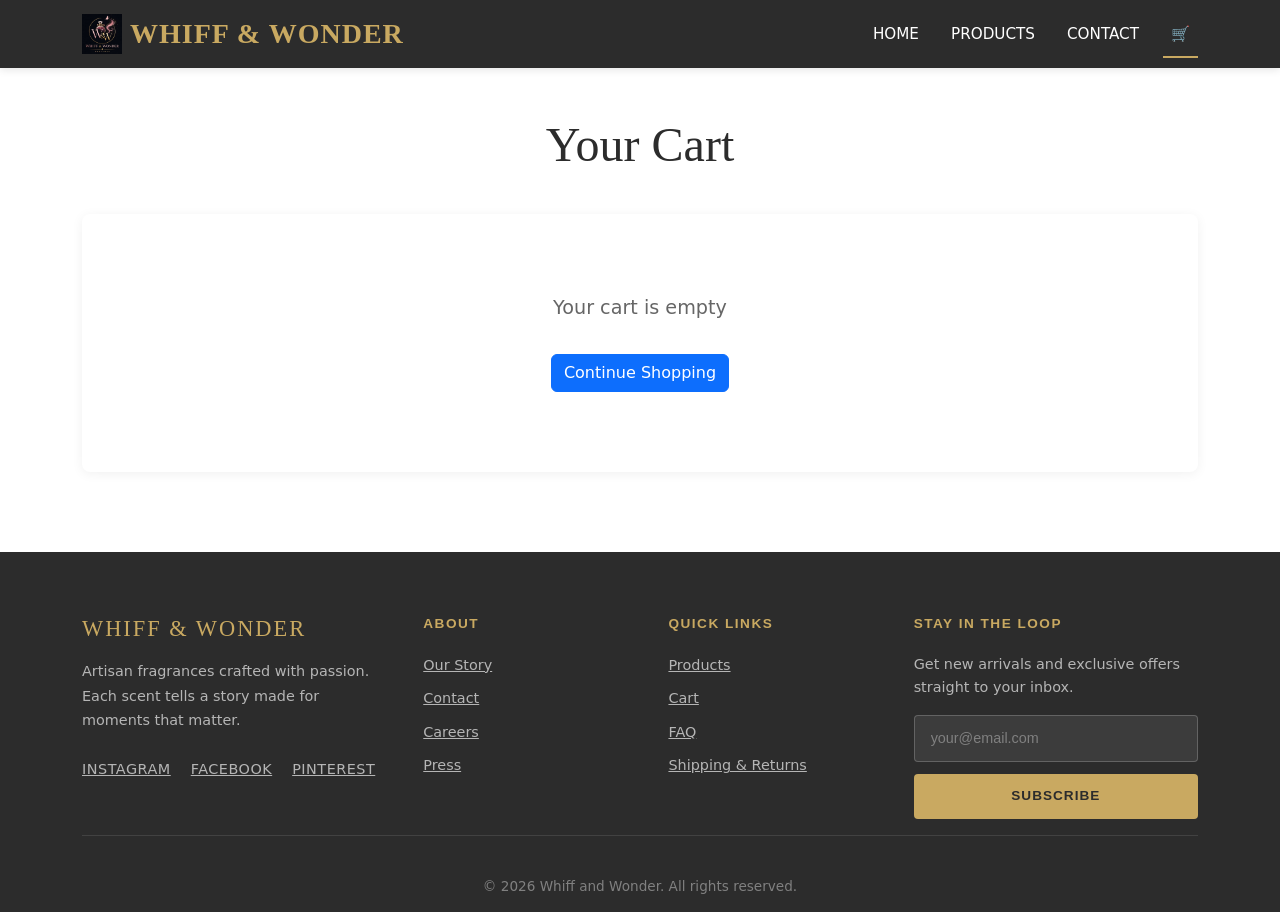
==== cart.html @ a39aea6e "first commit" ====
<!DOCTYPE html>
<html lang="en">

<head>
    <meta charset="UTF-8">
    <meta name="viewport" content="width=device-width, initial-scale=1.0">
    <meta name="description" content="Your shopping cart at Whiff and Wonder">
    <title>Cart | Whiff & Wonder</title>
    <link href="https://cdn.jsdelivr.net/npm/bootstrap@5.3.0/dist/css/bootstrap.min.css" rel="stylesheet">
    <link rel="stylesheet" href="css/style.css">
    <link rel="stylesheet" href="css/cart.css">
</head>

<body>

    <!-- Header — matches all other pages -->
    <header>
        <nav class="navbar navbar-expand-lg container-fluid">
            <div class="container">
                <a class="navbar-brand logo" href="index.html">
                    <img src="images/cropped-cropped-WW-black.jpeg" alt="Whiff & Wonder Logo" class="logo-img">
                    <span>WHIFF & WONDER</span>
                </a>

                <button class="navbar-toggler" type="button" data-bs-toggle="collapse" data-bs-target="#navbarNav">
                    <span class="navbar-toggler-icon"></span>
                </button>

                <div class="collapse navbar-collapse justify-content-end" id="navbarNav">
                    <ul class="navbar-nav ms-auto">
                        <li class="nav-item">
                            <a class="nav-link" href="index.html">Home</a>
                        </li>
                        <li class="nav-item">
                            <a class="nav-link" href="products.html">Products</a>
                        </li>
                        <li class="nav-item">
                            <a class="nav-link" href="contact.html">Contact</a>
                        </li>
                        <li class="nav-item">
                            <a class="nav-link active" href="cart.html">🛒</a>
                        </li>
                    </ul>
                </div>
            </div>
        </nav>
    </header>

    <!-- Main Content -->
    <main class="container">

        <!-- Cart Header -->
        <section class="cart-header">
            <h1>Your Cart</h1>
        </section>

        <!-- Empty Cart Message -->
        <section class="empty-cart" id="emptyCart">
            <p>Your cart is empty</p>
            <a href="products.html" class="btn btn-primary">Continue Shopping</a>
        </section>

        <!-- Cart Container -->
        <section class="cart-container hidden" id="cartContainer">

            <!-- Cart Items Table -->
            <section class="cart-items">
                <table class="cart-table">
                    <thead>
                        <tr>
                            <th scope="col">Item</th>
                            <th scope="col">Name</th>
                            <th scope="col">Quantity</th>
                            <th scope="col">Price</th>
                            <th scope="col"><span class="visually-hidden">Remove</span></th>
                        </tr>
                    </thead>
                    <tbody id="cartItems">
                        <!-- Dynamically inserted by JavaScript -->
                    </tbody>
                </table>
            </section>

            <!-- Order Summary -->
            <aside class="cart-summary">
                <h3>Order Summary</h3>

                <dl class="summary-list">
                    <dt>Subtotal</dt>
                    <dd id="subtotal">$0.00</dd>

                    <dt>Shipping</dt>
                    <dd id="shipping">$0.00</dd>

                    <dt class="total">Total</dt>
                    <dd id="total" class="total">$0.00</dd>
                </dl>

                <button class="btn btn-primary" onclick="proceedToCheckout()">
                    Proceed to Checkout
                </button>
            </aside>

        </section>
    </main>

    <!-- Footer -->
    <footer>
        <section class="container">

            <!-- Top: Brand blurb + columns + newsletter -->
            <nav class="footer-content">

                <!-- Column 1: Brand -->
                <section class="footer-column footer-brand">
                    <h3>WHIFF & WONDER</h3>
                    <p>Artisan fragrances crafted with passion. Each scent tells a story made for moments that matter.
                    </p>
                    <ul class="footer-socials list-unstyled">
                        <li><a href="#">Instagram</a></li>
                        <li><a href="#">Facebook</a></li>
                        <li><a href="#">Pinterest</a></li>
                    </ul>
                </section>

                <!-- Column 2: About -->
                <section class="footer-column">
                    <h4>About</h4>
                    <ul class="list-unstyled">
                        <li><a href="index.html#about">Our Story</a></li>
                        <li><a href="contact.html">Contact</a></li>
                        <li><a href="#">Careers</a></li>
                        <li><a href="#">Press</a></li>
                    </ul>
                </section>

                <!-- Column 3: Quick Links -->
                <section class="footer-column">
                    <h4>Quick Links</h4>
                    <ul class="list-unstyled">
                        <li><a href="products.html">Products</a></li>
                        <li><a href="cart.html">Cart</a></li>
                        <li><a href="#">FAQ</a></li>
                        <li><a href="#">Shipping & Returns</a></li>
                    </ul>
                </section>

                <!-- Column 4: Newsletter -->
                <section class="footer-column footer-newsletter">
                    <h4>Stay in the Loop</h4>
                    <p>Get new arrivals and exclusive offers straight to your inbox.</p>
                    <form class="newsletter-form" aria-label="Newsletter signup">
                        <label for="newsletterEmail" class="visually-hidden">Email address</label>
                        <input type="email" id="newsletterEmail" name="email" placeholder="your@email.com" required>
                        <button type="submit">Subscribe</button>
                    </form>
                </section>

            </nav>

            <!-- Bottom: copyright -->
            <small class="footer-bottom">
                &copy; 2026 Whiff and Wonder. All rights reserved.
            </small>

        </section>
    </footer>

    <script src="js/main.js"></script>
    <script src="https://cdn.jsdelivr.net/npm/bootstrap@5.3.0/dist/js/bootstrap.bundle.min.js"></script>

</body>

</html>
---- css/style.css ----
/* === CSS Variables (Design Tokens) === */
:root {
    /* Colors */
    --color-cream: #F5F1E8;
    --color-charcoal: #2C2C2C;
    --color-gold: #C9A961;
    --color-text-dark: #1A1A1A;
    --color-text-light: #FFFFFF;
    --color-gray: #aaa;
    --color-border: #D4CFC0;
    --color-error: #D32F2F;
    --color-success: #2E7D32;

    /* Typography */
    --font-primary: 'Cormorant Garamond', serif;
    --font-secondary: 'Montserrat', sans-serif;

    /* Spacing */
    --spacing-xs: 0.5rem;
    --spacing-sm: 1rem;
    --spacing-md: 2rem;
    --spacing-lg: 4rem;
    --spacing-xl: 5rem;

    /* Layout */
    --container-max: 1200px;
    --section-padding: 5rem;
    --section-padding-mobile: 2.5rem;
}


/* === Cart Badge (global — shown on all pages) === */
.cart-badge {
    position: absolute;
    top: -8px;
    right: -10px;
    background-color: var(--color-gold);
    color: var(--color-charcoal);
    font-size: 0.65rem;
    font-weight: 700;
    font-family: var(--font-secondary);
    min-width: 18px;
    height: 18px;
    border-radius: 50%;
    display: flex;
    align-items: center;
    justify-content: center;
    padding: 0 3px;
    line-height: 1;
    pointer-events: none;
}

/* === Toast Notification === */
.cart-toast {
    position: fixed;
    bottom: 2rem;
    right: 2rem;
    background-color: var(--color-charcoal);
    color: var(--color-text-light);
    padding: 0.875rem 1.5rem;
    border-radius: 4px;
    font-family: var(--font-secondary);
    font-size: 0.9rem;
    font-weight: 500;
    box-shadow: 0 8px 24px rgba(0, 0, 0, 0.2);
    transform: translateY(20px);
    opacity: 0;
    transition: all 0.3s ease;
    z-index: 9999;
    border-left: 3px solid var(--color-gold);
}

.cart-toast.show {
    transform: translateY(0);
    opacity: 1;
}


/* 
   RESPONSIVE MEDIA QUERIES
    These breakpoints are based on common device widths and can be adjusted as needed.  */
/* --- TABLET (992px and below) --- */
@media (max-width: 992px) {

    /* Navbar */
    .navbar-nav {
        gap: 1.25rem;
    }

    /* Hero */
    .hero h1 {
        font-size: 3rem;
    }

    .hero p {
        font-size: 1.1rem;
    }

    /* About — stack image above text */
    .about-content {
        flex-direction: column;
        gap: 2rem;
    }

    .about-image {
        height: 350px;
    }

    /* Footer */
    .footer-content {
        gap: 1.5rem;
    }
}


/* --- MOBILE (768px and below) --- */
@media (max-width: 768px) {

    /* Typography */
    h1 {
        font-size: 2.5rem;
    }

    h2 {
        font-size: 1.75rem;
    }

    h3 {
        font-size: 1.4rem;
    }

    /* Section padding */
    section {
        padding: 3rem 0;
    }

    /* Hero */
    .hero h1 {
        font-size: 2.25rem;
    }

    .hero p {
        font-size: 1rem;
    }

    .hero-content {
        margin-top: 4rem;
    }

    /* About */
    .about-content {
        flex-direction: column;
    }

    .about-image {
        height: 260px;
    }

    /* Buttons */
    .btn {
        padding: 0.75rem 1.5rem;
        font-size: 0.85rem;
    }

    /* Footer — stack all columns */
    .footer-content {
        flex-direction: column;
        gap: 1.5rem;
    }

    .footer-column {
        flex: 1 1 100%;
    }
}


/* --- SMALL MOBILE (480px and below) --- */
@media (max-width: 480px) {

    .hero h1 {
        font-size: 1.75rem;
    }

    .container {
        padding: 0 1rem;
    }

    .logo {
        font-size: 1.25rem;
    }

    .logo-img {
        height: 30px;
    }
}
---- css/cart.css ----
/* === Cart Page Styles === */
/* Reset, variables, header, footer, and buttons live in style.css */


/* === Header & Navigation === */
header {
    background-color: var(--color-charcoal);
    box-shadow: 0 2px 8px rgba(0, 0, 0, 0.1);
    position: sticky;
    top: 0;
    z-index: 1000;
    width: 100%;
}

nav.navbar {
    display: flex;
    align-items: center;
    min-height: 60px;
}

.navbar-nav {
    display: flex;
    flex-direction: row;
    gap: 1rem;
    list-style: none;
    margin-left: auto;
    align-items: center;
}

.logo {
    font-family: var(--font-primary);
    font-size: 1.75rem;
    font-weight: 600;
    color: var(--color-gold);
    text-decoration: none;
    white-space: nowrap;
    letter-spacing: 1px;
    display: flex;
    align-items: center;
}

.logo-img {
    height: 40px;
    width: auto;
    margin-right: 0.5rem;
    display: block;
}

.navbar-collapse {
    flex-basis: 100%;
    flex-grow: 1;
    display: flex;
    align-items: center;
}

.nav-link {
    color: var(--color-text-light);
    font-size: 0.95rem;
    font-weight: 500;
    text-transform: uppercase;
    position: relative;
    text-decoration: none;
    transition: color 0.3s ease;
}

/* Underline Animation */
.nav-link::after {
    content: '';
    position: absolute;
    bottom: -5px;
    left: 0;
    width: 0;
    height: 2px;
    background-color: var(--color-gold);
    transition: width 0.3s ease;
}

.nav-link:hover::after,
.nav-link.active::after {
    width: 100%;
}

.navbar-nav .nav-link:hover {
    color: var(--color-gold);
}

/* Hamburger Icon */
.navbar-toggler {
    border-color: var(--color-gold);
}

/* === Utility === */
.hidden {
    display: none !important;
}

/* === Cart Header === */
.cart-header {
    text-align: center;
    padding: 3rem 0 2rem;
}

.cart-header h1 {
    font-family: var(--font-primary);
    font-size: 3rem;
    color: var(--color-charcoal);
}

/* === Cart Container (grid: table + summary) === */
.cart-container {
    display: grid;
    grid-template-columns: 2fr 1fr;
    gap: 3rem;
    align-items: start;
    padding-bottom: 5rem;
}

/* === Cart Items Panel === */
.cart-items {
    background-color: #fff;
    border-radius: 8px;
    box-shadow: 0 2px 12px rgba(0, 0, 0, 0.06);
    overflow: hidden;
}

/* === Cart Table === */
.cart-table {
    width: 100%;
    border-collapse: collapse;
    font-family: var(--font-secondary);
}

.cart-table thead {
    background-color: var(--color-charcoal);
    color: var(--color-text-light);
}

.cart-table thead th {
    padding: 1rem 1.25rem;
    font-size: 0.85rem;
    font-weight: 600;
    text-transform: uppercase;
    letter-spacing: 0.5px;
    text-align: left;
}

.cart-table tbody tr {
    border-bottom: 1px solid #e0e0e0;
    transition: background-color 0.2s ease;
}

.cart-table tbody tr:last-child {
    border-bottom: none;
}

.cart-table tbody tr:hover {
    background-color: #fafafa;
}

.cart-table tbody td {
    padding: 1.25rem;
    vertical-align: middle;
}

/* === Table Cell Styles === */
.cart-item-image {
    width: 80px;
    height: 80px;
    object-fit: cover;
    border-radius: 4px;
    display: block;
}

.cart-item-name {
    font-family: var(--font-primary);
    font-size: 1.1rem;
    color: var(--color-charcoal);
}

.cart-item-qty {
    width: 70px;
    padding: 0.4rem 0.5rem;
    border: 2px solid #e0e0e0;
    border-radius: 4px;
    font-size: 1rem;
    font-family: var(--font-secondary);
    text-align: center;
    transition: border-color 0.3s ease;
}

.cart-item-qty:focus {
    outline: none;
    border-color: var(--color-gold);
}

.cart-item-price {
    font-size: 1.1rem;
    font-weight: 600;
    color: var(--color-gold);
    white-space: nowrap;
}

.remove-btn {
    background: none;
    border: none;
    font-size: 1.4rem;
    color: #bbb;
    cursor: pointer;
    transition: color 0.3s ease;
    line-height: 1;
    padding: 0.25rem;
}

.remove-btn:hover {
    color: #c0392b;
}

/* === Empty Cart === */
.empty-cart {
    text-align: center;
    padding: 5rem 2rem;
    background-color: #fff;
    border-radius: 8px;
    box-shadow: 0 2px 12px rgba(0, 0, 0, 0.06);
    margin-bottom: 5rem;
}

.empty-cart p {
    font-size: 1.2rem;
    color: #666;
    margin-bottom: 2rem;
}

/* === Cart Summary (Aside) === */
aside.cart-summary {
    background-color: #fff;
    padding: 2rem;
    border-radius: 8px;
    box-shadow: 0 2px 12px rgba(0, 0, 0, 0.06);
    position: sticky;
    top: 100px;
}

.cart-summary h3 {
    font-family: var(--font-primary);
    font-size: 1.5rem;
    color: var(--color-charcoal);
    margin-bottom: 1.5rem;
    padding-bottom: 1rem;
    border-bottom: 2px solid #e0e0e0;
}

/* === Summary List (dl/dt/dd) === */
.summary-list {
    display: grid;
    grid-template-columns: 1fr auto;
    gap: 0.75rem 1rem;
    margin: 0 0 1rem;
}

.summary-list dt {
    font-family: var(--font-secondary);
    font-size: 1rem;
    color: #555;
    font-weight: 400;
}

.summary-list dd {
    font-family: var(--font-secondary);
    font-size: 1rem;
    color: var(--color-charcoal);
    text-align: right;
    margin: 0;
}

.summary-list dt.total,
.summary-list dd.total {
    font-size: 1.2rem;
    font-weight: 700;
    color: var(--color-charcoal);
    padding-top: 0.75rem;
    border-top: 2px solid #e0e0e0;
    margin-top: 0.25rem;
}

.cart-summary .btn {
    width: 100%;
    margin-top: 1.5rem;
}

footer {
    background-color: var(--color-charcoal);
    color: var(--color-text-light);
    padding: 4rem 0 1rem;
}

/* Flexbox row — columns sit side by side */
.footer-content {
    display: flex;
    flex-wrap: wrap;
    gap: 3rem;
    margin-bottom: 1rem;
    padding-bottom: 1rem;
    border-bottom: 1px solid rgba(255, 255, 255, 0.1);
}

/* Each column grows equally but has a min width */
.footer-column {
    flex: 1 1 180px;
    /* grow | shrink | base width */
}

/* Brand column gets more base width */
.footer-brand {
    flex: 2 1 250px;
}

/* Newsletter column gets more base width */
.footer-newsletter {
    flex: 2 1 250px;
}

/* === Brand Column === */
.footer-brand h3 {
    font-family: var(--font-primary);
    font-size: 1.4rem;
    color: var(--color-gold);
    letter-spacing: 2px;
    margin-bottom: 1rem;
}

.footer-brand p {
    font-size: 0.9rem;
    line-height: 1.7;
    color: rgba(255, 255, 255, 0.65);
    margin-bottom: 1.5rem;
}

/* Social links row */
.footer-socials {
    display: flex;
    gap: 1.25rem;
}

.footer-socials a {
    color: rgba(255, 255, 255, 0.65);
    font-size: 0.85rem;
    text-transform: uppercase;
    letter-spacing: 0.5px;
    transition: color 0.3s ease;
}

.footer-socials a:hover {
    color: var(--color-gold);
}

/* === Standard Columns === */
.footer-column h4 {
    color: var(--color-gold);
    font-size: 0.85rem;
    text-transform: uppercase;
    letter-spacing: 1.5px;
    margin-bottom: 1.25rem;
    font-family: var(--font-secondary);
    font-weight: 600;
}

.footer-column ul li {
    margin-bottom: 0.6rem;
}

.footer-column a {
    color: rgba(255, 255, 255, 0.65);
    font-size: 0.9rem;
    transition: color 0.3s ease;
}

.footer-column a:hover {
    color: var(--color-gold);
}

/* === Newsletter Column === */
.footer-newsletter p {
    font-size: 0.9rem;
    color: rgba(255, 255, 255, 0.65);
    margin-bottom: 1rem;
    line-height: 1.6;
}

/* Newsletter form — stacked by default */
.newsletter-form {
    display: flex;
    flex-direction: column;
    gap: 0.75rem;
}

.newsletter-form input {
    padding: 0.75rem 1rem;
    font-size: 0.9rem;
    font-family: var(--font-secondary);
    background-color: rgba(255, 255, 255, 0.08);
    border: 1px solid rgba(255, 255, 255, 0.2);
    border-radius: 4px;
    color: var(--color-text-light);
    transition: border-color 0.3s ease;
}

.newsletter-form input::placeholder {
    color: rgba(255, 255, 255, 0.35);
}

.newsletter-form input:focus {
    outline: none;
    border-color: var(--color-gold);
}

.newsletter-form button {
    padding: 0.75rem;
    background-color: var(--color-gold);
    color: var(--color-charcoal);
    border: none;
    border-radius: 4px;
    font-family: var(--font-secondary);
    font-size: 0.85rem;
    font-weight: 700;
    text-transform: uppercase;
    letter-spacing: 1px;
    cursor: pointer;
    transition: background-color 0.3s ease;
}

.newsletter-form button:hover {
    background-color: #B89850;
}

/* === Copyright === */
.footer-bottom {
    display: block;
    text-align: center;
    font-size: 0.85rem;
    color: rgba(255, 255, 255, 0.4);
    padding-top: 1.5rem;
}
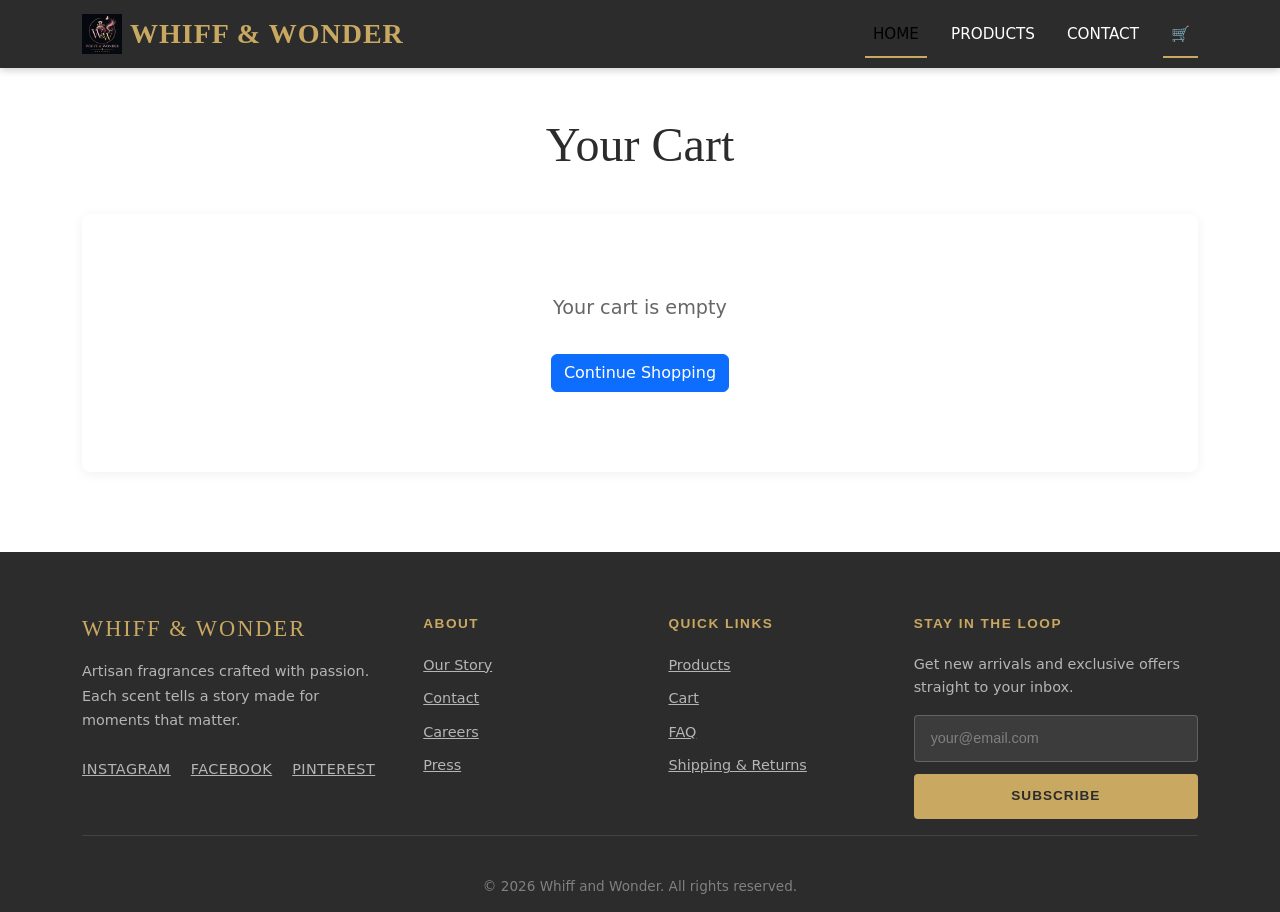
==== commit ad588656: "sec commit, bk charge on prod page and header/footer global" ====
--- a/cart.html
+++ b/cart.html
@@ -14,37 +14,7 @@
 <body>
 
     <!-- Header — matches all other pages -->
-    <header>
-        <nav class="navbar navbar-expand-lg container-fluid">
-            <div class="container">
-                <a class="navbar-brand logo" href="index.html">
-                    <img src="images/cropped-cropped-WW-black.jpeg" alt="Whiff & Wonder Logo" class="logo-img">
-                    <span>WHIFF & WONDER</span>
-                </a>
-
-                <button class="navbar-toggler" type="button" data-bs-toggle="collapse" data-bs-target="#navbarNav">
-                    <span class="navbar-toggler-icon"></span>
-                </button>
-
-                <div class="collapse navbar-collapse justify-content-end" id="navbarNav">
-                    <ul class="navbar-nav ms-auto">
-                        <li class="nav-item">
-                            <a class="nav-link" href="index.html">Home</a>
-                        </li>
-                        <li class="nav-item">
-                            <a class="nav-link" href="products.html">Products</a>
-                        </li>
-                        <li class="nav-item">
-                            <a class="nav-link" href="contact.html">Contact</a>
-                        </li>
-                        <li class="nav-item">
-                            <a class="nav-link active" href="cart.html">🛒</a>
-                        </li>
-                    </ul>
-                </div>
-            </div>
-        </nav>
-    </header>
+    <header id="header-placeholder"></header>
 
     <!-- Main Content -->
     <main class="container">
@@ -105,68 +75,10 @@
     </main>
 
     <!-- Footer -->
-    <footer>
-        <section class="container">
-
-            <!-- Top: Brand blurb + columns + newsletter -->
-            <nav class="footer-content">
-
-                <!-- Column 1: Brand -->
-                <section class="footer-column footer-brand">
-                    <h3>WHIFF & WONDER</h3>
-                    <p>Artisan fragrances crafted with passion. Each scent tells a story made for moments that matter.
-                    </p>
-                    <ul class="footer-socials list-unstyled">
-                        <li><a href="#">Instagram</a></li>
-                        <li><a href="#">Facebook</a></li>
-                        <li><a href="#">Pinterest</a></li>
-                    </ul>
-                </section>
-
-                <!-- Column 2: About -->
-                <section class="footer-column">
-                    <h4>About</h4>
-                    <ul class="list-unstyled">
-                        <li><a href="index.html#about">Our Story</a></li>
-                        <li><a href="contact.html">Contact</a></li>
-                        <li><a href="#">Careers</a></li>
-                        <li><a href="#">Press</a></li>
-                    </ul>
-                </section>
-
-                <!-- Column 3: Quick Links -->
-                <section class="footer-column">
-                    <h4>Quick Links</h4>
-                    <ul class="list-unstyled">
-                        <li><a href="products.html">Products</a></li>
-                        <li><a href="cart.html">Cart</a></li>
-                        <li><a href="#">FAQ</a></li>
-                        <li><a href="#">Shipping & Returns</a></li>
-                    </ul>
-                </section>
-
-                <!-- Column 4: Newsletter -->
-                <section class="footer-column footer-newsletter">
-                    <h4>Stay in the Loop</h4>
-                    <p>Get new arrivals and exclusive offers straight to your inbox.</p>
-                    <form class="newsletter-form" aria-label="Newsletter signup">
-                        <label for="newsletterEmail" class="visually-hidden">Email address</label>
-                        <input type="email" id="newsletterEmail" name="email" placeholder="your@email.com" required>
-                        <button type="submit">Subscribe</button>
-                    </form>
-                </section>
-
-            </nav>
-
-            <!-- Bottom: copyright -->
-            <small class="footer-bottom">
-                &copy; 2026 Whiff and Wonder. All rights reserved.
-            </small>
-
-        </section>
-    </footer>
+    <footer id="footer-placeholder"></footer>
 
     <script src="js/main.js"></script>
+    <script src="js/includes.js"></script>
     <script src="https://cdn.jsdelivr.net/npm/bootstrap@5.3.0/dist/js/bootstrap.bundle.min.js"></script>
 
 </body>
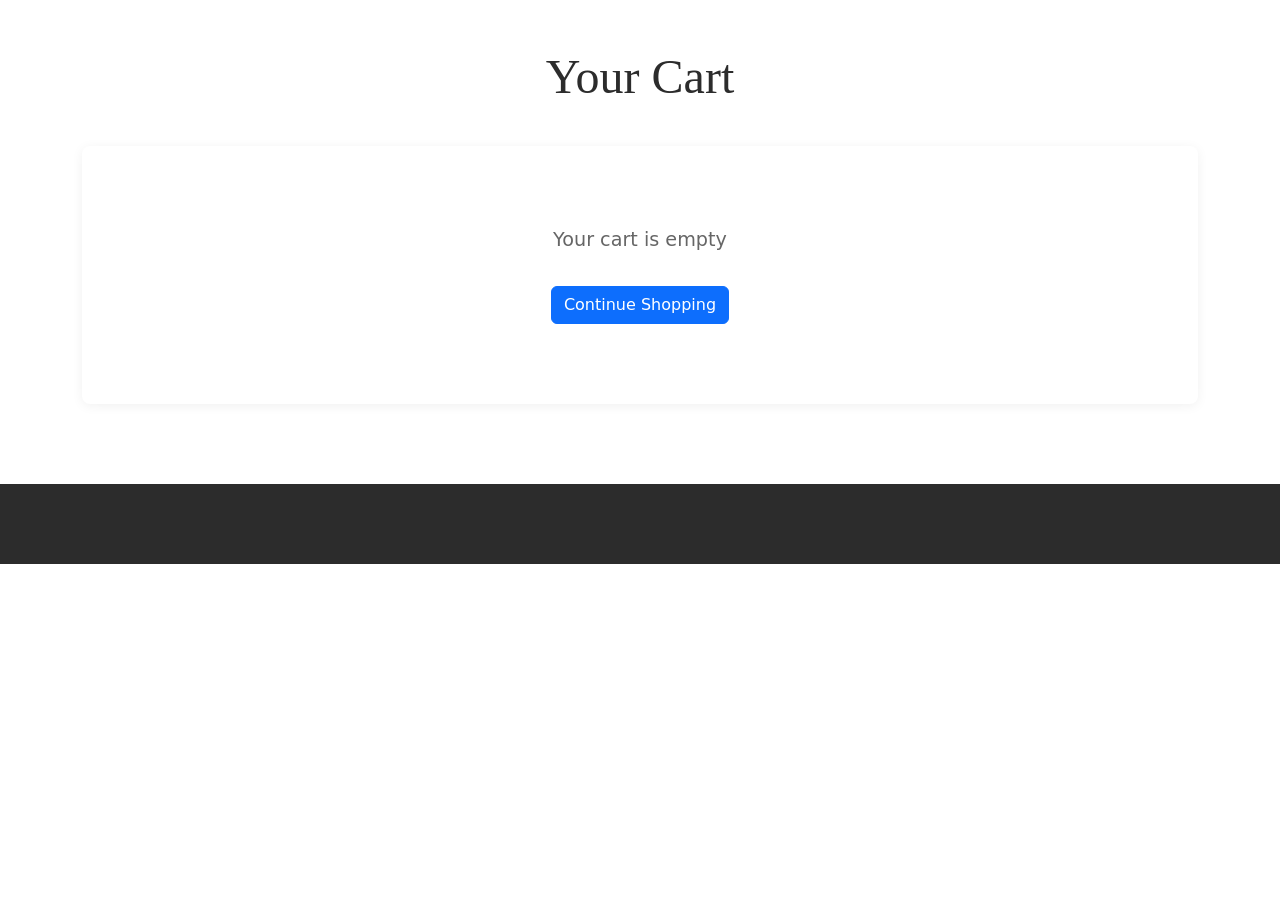
==== commit a75721ce: "fifth commit" ====
--- a/cart.html
+++ b/cart.html
@@ -6,7 +6,9 @@
     <meta name="viewport" content="width=device-width, initial-scale=1.0">
     <meta name="description" content="Your shopping cart at Whiff and Wonder">
     <title>Cart | Whiff & Wonder</title>
+
     <link href="https://cdn.jsdelivr.net/npm/bootstrap@5.3.0/dist/css/bootstrap.min.css" rel="stylesheet">
+
     <link rel="stylesheet" href="css/style.css">
     <link rel="stylesheet" href="css/cart.css">
 </head>
@@ -77,8 +79,8 @@
     <!-- Footer -->
     <footer id="footer-placeholder"></footer>
 
+    <script src="js/includes.js"></script>
     <script src="js/main.js"></script>
-    <script src="js/includes.js"></script>
     <script src="https://cdn.jsdelivr.net/npm/bootstrap@5.3.0/dist/js/bootstrap.bundle.min.js"></script>
 
 </body>
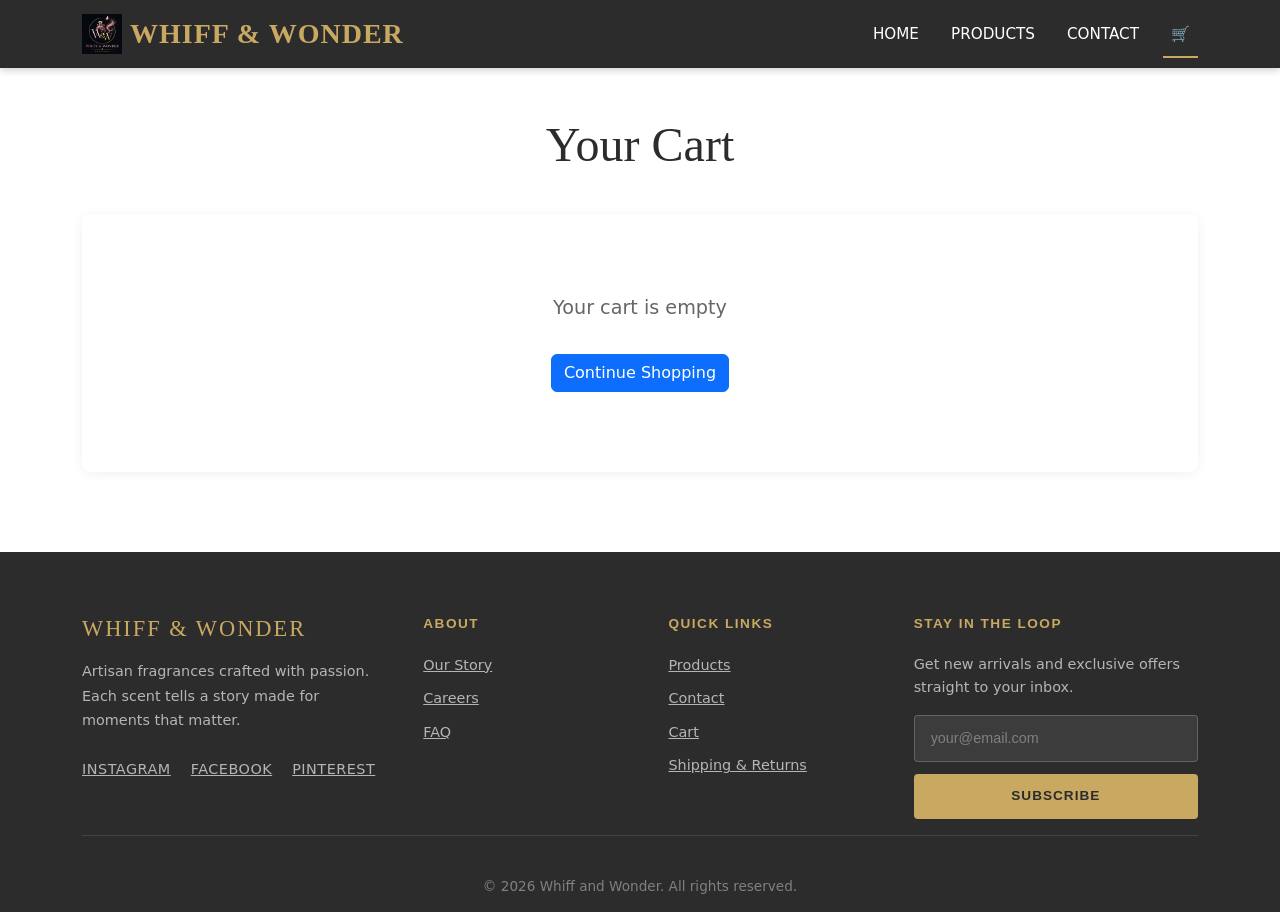
==== commit 50ed1595: "potentially final commit" ====
--- a/cart.html
+++ b/cart.html
@@ -15,10 +15,9 @@
 
 <body>
 
-    <!-- Header — matches all other pages -->
+    <!-- Header Section Global -->
     <header id="header-placeholder"></header>
 
-    <!-- Main Content -->
     <main class="container">
 
         <!-- Cart Header -->
@@ -48,7 +47,6 @@
                         </tr>
                     </thead>
                     <tbody id="cartItems">
-                        <!-- Dynamically inserted by JavaScript -->
                     </tbody>
                 </table>
             </section>
@@ -76,7 +74,7 @@
         </section>
     </main>
 
-    <!-- Footer -->
+    <!-- Footer Section Global-->
     <footer id="footer-placeholder"></footer>
 
     <script src="js/includes.js"></script>
--- a/css/style.css
+++ b/css/style.css
@@ -29,7 +29,7 @@
 }
 
 
-/* === Cart Badge (global — shown on all pages) === */
+/* Cart Badge global  */
 .cart-badge {
     position: absolute;
     top: -8px;
@@ -50,7 +50,7 @@
     pointer-events: none;
 }
 
-/* === Toast Notification === */
+/* Toast Notification for Badge */
 .cart-toast {
     position: fixed;
     bottom: 2rem;
@@ -76,10 +76,9 @@
 }
 
 
-/* 
-   RESPONSIVE MEDIA QUERIES
-    These breakpoints are based on common device widths and can be adjusted as needed.  */
-/* --- TABLET (992px and below) --- */
+/*  MEDIA QUERIES
+These breakpoints are based on common device widths and can be adjusted as needed.
+TABLET (992px and below) --- */
 @media (max-width: 992px) {
 
     /* Navbar */
@@ -113,7 +112,7 @@
 }
 
 
-/* --- MOBILE (768px and below) --- */
+/* MOBILE (768px and below) */
 @media (max-width: 768px) {
 
     /* Typography */
--- a/css/cart.css
+++ b/css/cart.css
@@ -1,8 +1,4 @@
-/* === Cart Page Styles === */
-/* Reset, variables, header, footer, and buttons live in style.css */
-
-
-/* === Header & Navigation === */
+/* Header & Navigation */
 header {
     background-color: var(--color-charcoal);
     box-shadow: 0 2px 8px rgba(0, 0, 0, 0.1);
@@ -89,12 +85,12 @@
     border-color: var(--color-gold);
 }
 
-/* === Utility === */
+/*  Utility */
 .hidden {
     display: none !important;
 }
 
-/* === Cart Header === */
+/* Cart Header */
 .cart-header {
     text-align: center;
     padding: 3rem 0 2rem;
@@ -106,7 +102,7 @@
     color: var(--color-charcoal);
 }
 
-/* === Cart Container (grid: table + summary) === */
+/* Cart Container (grid: table + summary) */
 .cart-container {
     display: grid;
     grid-template-columns: 2fr 1fr;
@@ -115,7 +111,7 @@
     padding-bottom: 5rem;
 }
 
-/* === Cart Items Panel === */
+/*  Cart Items Panel */
 .cart-items {
     background-color: #fff;
     border-radius: 8px;
@@ -123,7 +119,7 @@
     overflow: hidden;
 }
 
-/* === Cart Table === */
+/* Cart Table  */
 .cart-table {
     width: 100%;
     border-collapse: collapse;
@@ -162,7 +158,7 @@
     vertical-align: middle;
 }
 
-/* === Table Cell Styles === */
+/*  Table Cell Styles */
 .cart-item-image {
     width: 80px;
     height: 80px;
@@ -215,7 +211,7 @@
     color: #c0392b;
 }
 
-/* === Empty Cart === */
+/* Empty Cart */
 .empty-cart {
     text-align: center;
     padding: 5rem 2rem;
@@ -231,7 +227,7 @@
     margin-bottom: 2rem;
 }
 
-/* === Cart Summary (Aside) === */
+/*  Cart Summary (Aside) */
 aside.cart-summary {
     background-color: #fff;
     padding: 2rem;
@@ -250,7 +246,7 @@
     border-bottom: 2px solid #e0e0e0;
 }
 
-/* === Summary List (dl/dt/dd) === */
+/* Summary List (dl/dt/dd)  */
 .summary-list {
     display: grid;
     grid-template-columns: 1fr auto;
@@ -320,7 +316,7 @@
     flex: 2 1 250px;
 }
 
-/* === Brand Column === */
+/*  Brand Column */
 .footer-brand h3 {
     font-family: var(--font-primary);
     font-size: 1.4rem;
@@ -354,7 +350,7 @@
     color: var(--color-gold);
 }
 
-/* === Standard Columns === */
+/* Standard Columns */
 .footer-column h4 {
     color: var(--color-gold);
     font-size: 0.85rem;
@@ -379,7 +375,7 @@
     color: var(--color-gold);
 }
 
-/* === Newsletter Column === */
+/*  Newsletter Column */
 .footer-newsletter p {
     font-size: 0.9rem;
     color: rgba(255, 255, 255, 0.65);
@@ -433,7 +429,7 @@
     background-color: #B89850;
 }
 
-/* === Copyright === */
+/* Copyright */
 .footer-bottom {
     display: block;
     text-align: center;
